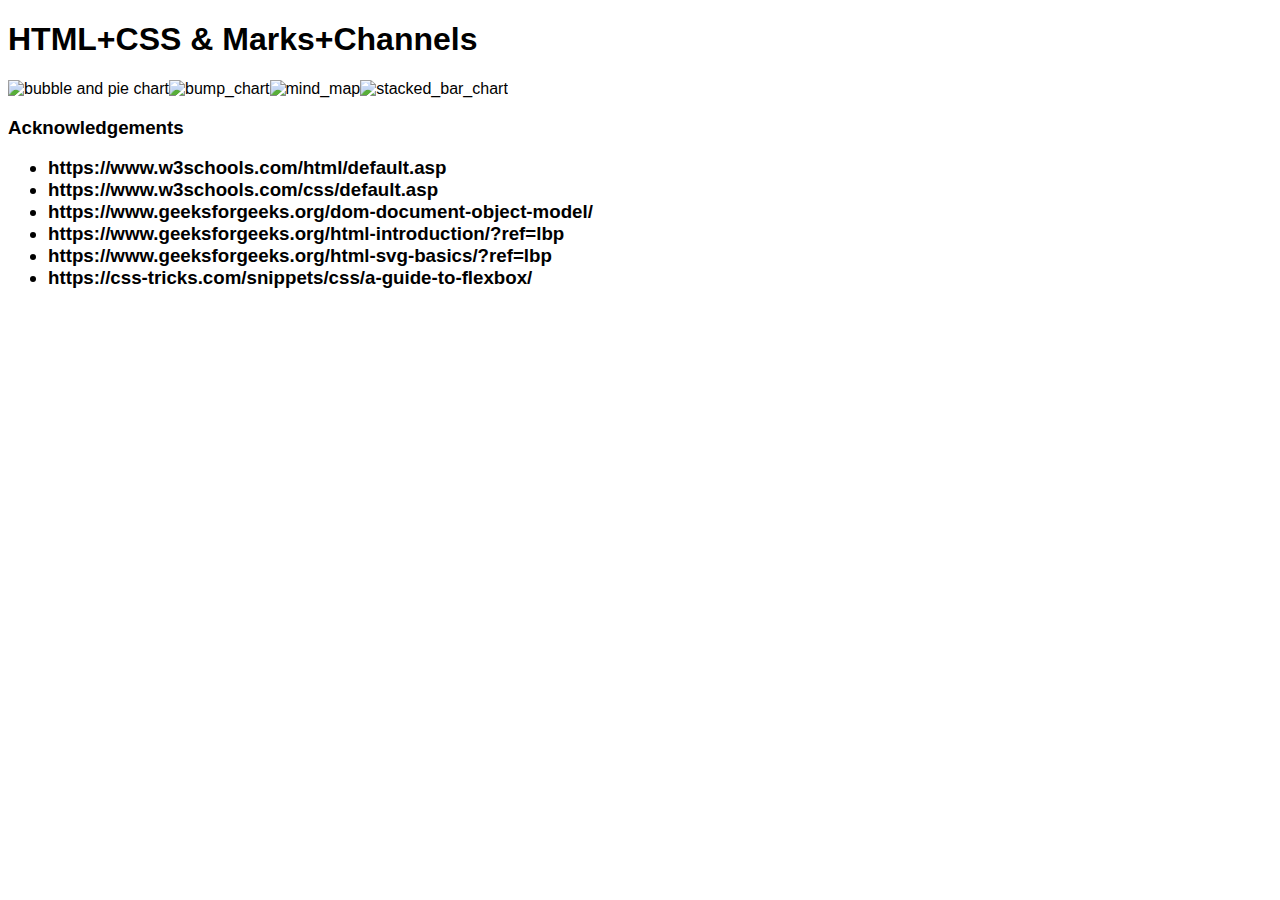
==== hw-03.html @ 66819732 "added images" ====
<!DOCTYPE html>
<html> 

<head>
    <meta charset=utf-8/>

    <link rel="stylesheet" href="style.css">
</head>


<body>

    <h1>HTML+CSS & Marks+Channels</h1>

    <div class="flex-container">
  <div><img src="/Users/anikadas/Documents/DS4200/hw-03-anika-and-shivangi/img/bubble_and_pie_chart.png" alt="bubble and pie chart"></div>
  <div><img src="/Users/anikadas/Documents/DS4200/hw-03-anika-and-shivangi/img/bump_chart.png" alt="bump_chart"></div>
  <div><img src="/Users/anikadas/Documents/DS4200/hw-03-anika-and-shivangi/img/mind_map.png" alt="mind_map"></div>
  <div><img src="/Users/anikadas/Documents/DS4200/hw-03-anika-and-shivangi/img/stacked_bar_chart.png" alt="stacked_bar_chart"></div>

</div>




<h3>Acknowledgements
    <ul>
        <li>https://www.w3schools.com/html/default.asp</li>
        <li>https://www.w3schools.com/css/default.asp</li>
        <li>https://www.geeksforgeeks.org/dom-document-object-model/</li>
        <li>https://www.geeksforgeeks.org/html-introduction/?ref=lbp</li>
        <li>https://www.geeksforgeeks.org/html-svg-basics/?ref=lbp</li>
        <li>https://css-tricks.com/snippets/css/a-guide-to-flexbox/</li>
    </ul>
</h3>

</body>

</html>
---- style.css ----
body {
  font-family:  Arial;
  justify-content: center;
}

.flex-container {
  display: flex;
  flex-wrap: wrap;
  justify-content: center;
}
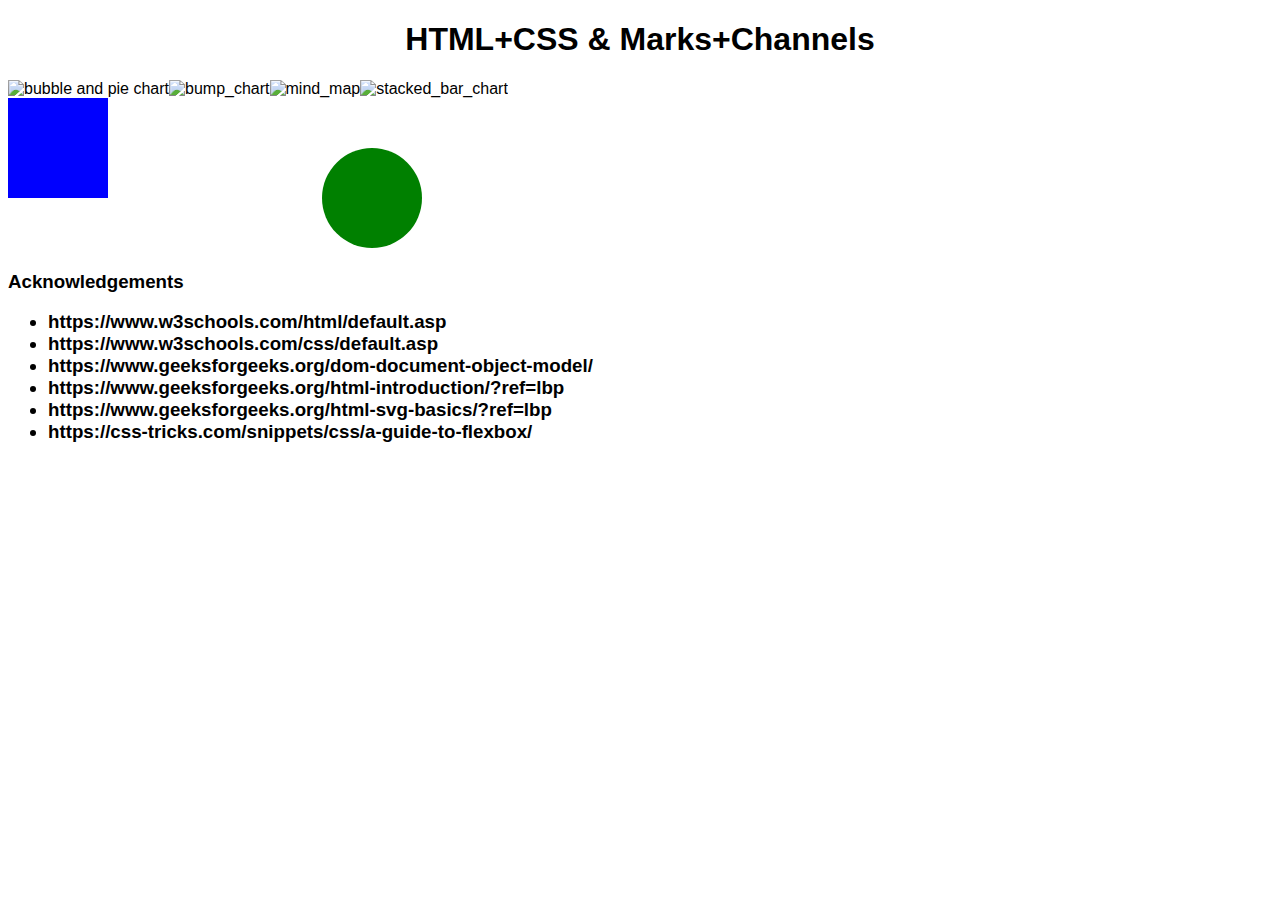
==== commit 4ce75d07: "shapes and centered" ====
--- a/hw-03.html
+++ b/hw-03.html
@@ -20,6 +20,17 @@
 
 </div>
 
+<div class="alternating-rect-circle">
+<svg id="square">
+    <rect x="0" y="0" width="100" height="100" fill="blue" />
+</svg>
+
+<svg id="circle">
+    <circle cx="60" cy="100" r="50" fill="green" />
+</svg>
+</div>
+
+
 
 
 
--- a/style.css
+++ b/style.css
@@ -1,7 +1,10 @@
+
 body {
   font-family:  Arial;
   justify-content: center;
 }
+
+h1{text-align: center;}
 
 .flex-container {
   display: flex;
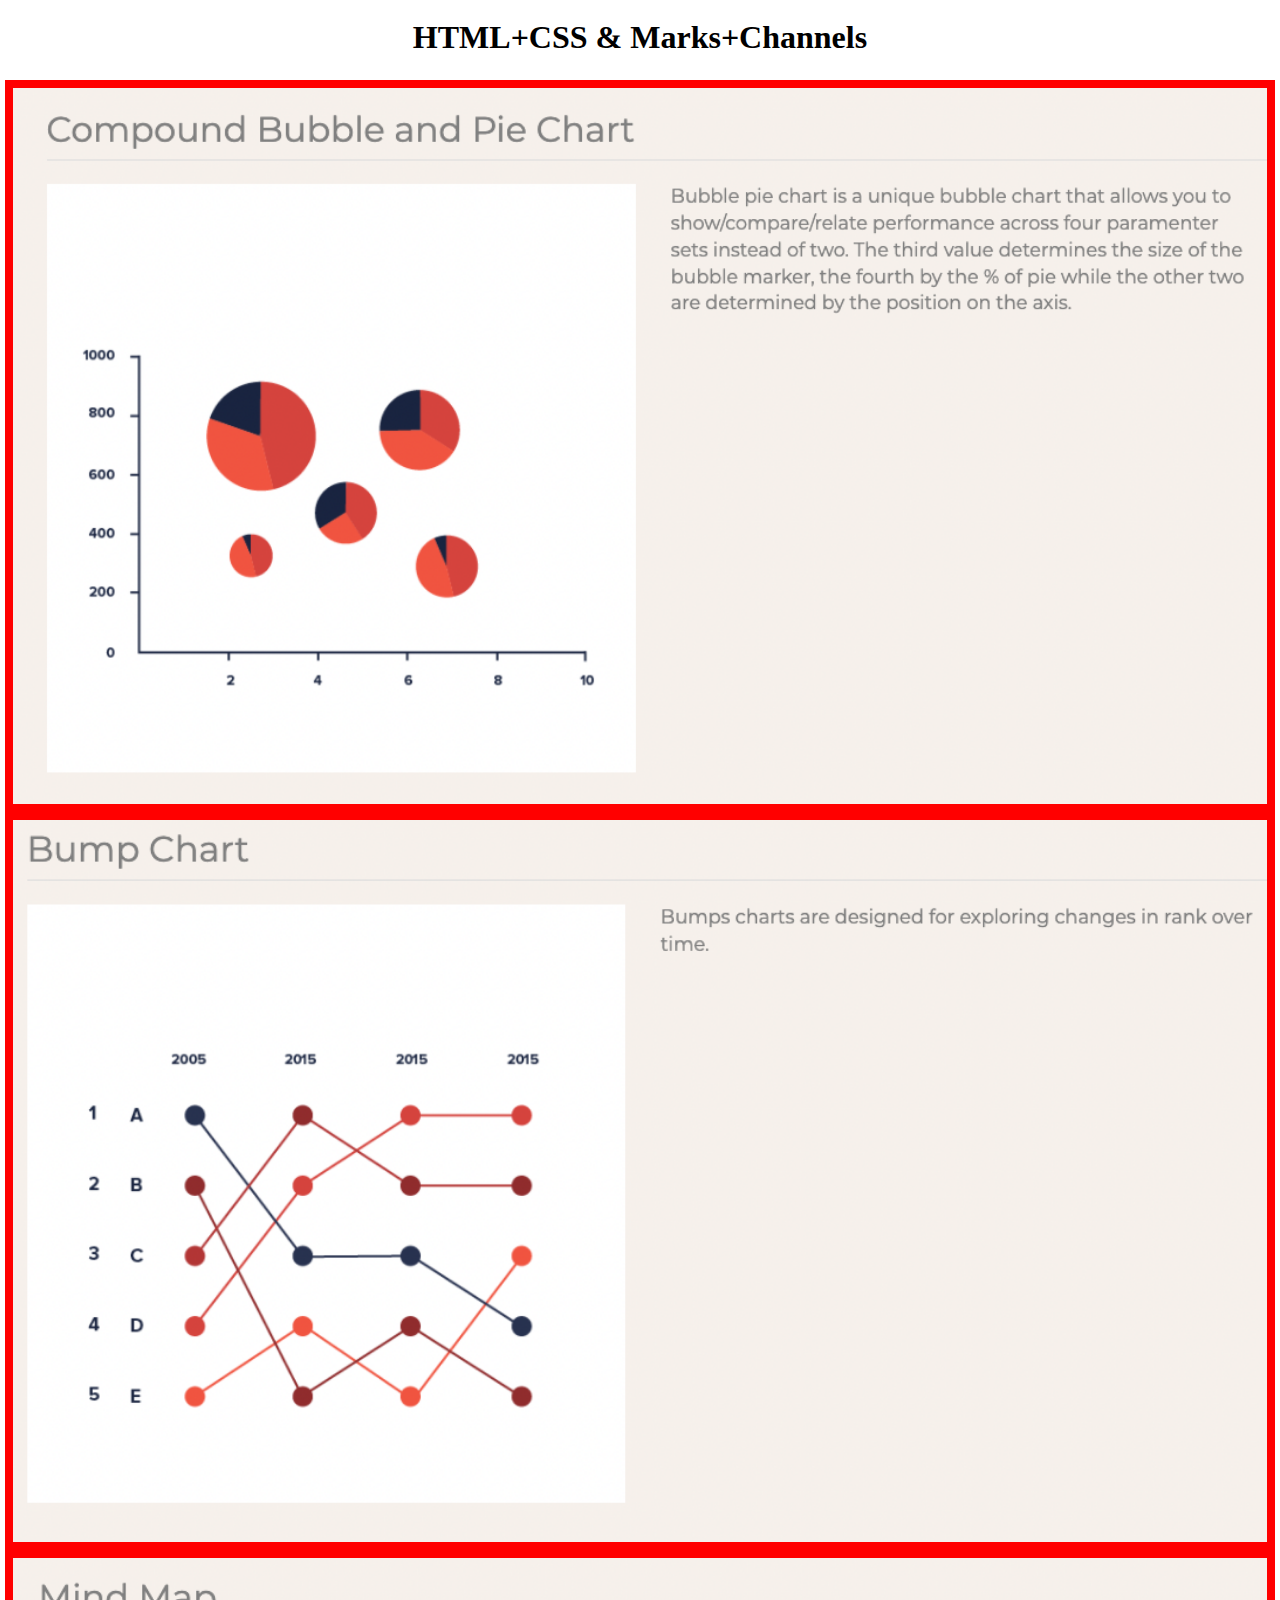
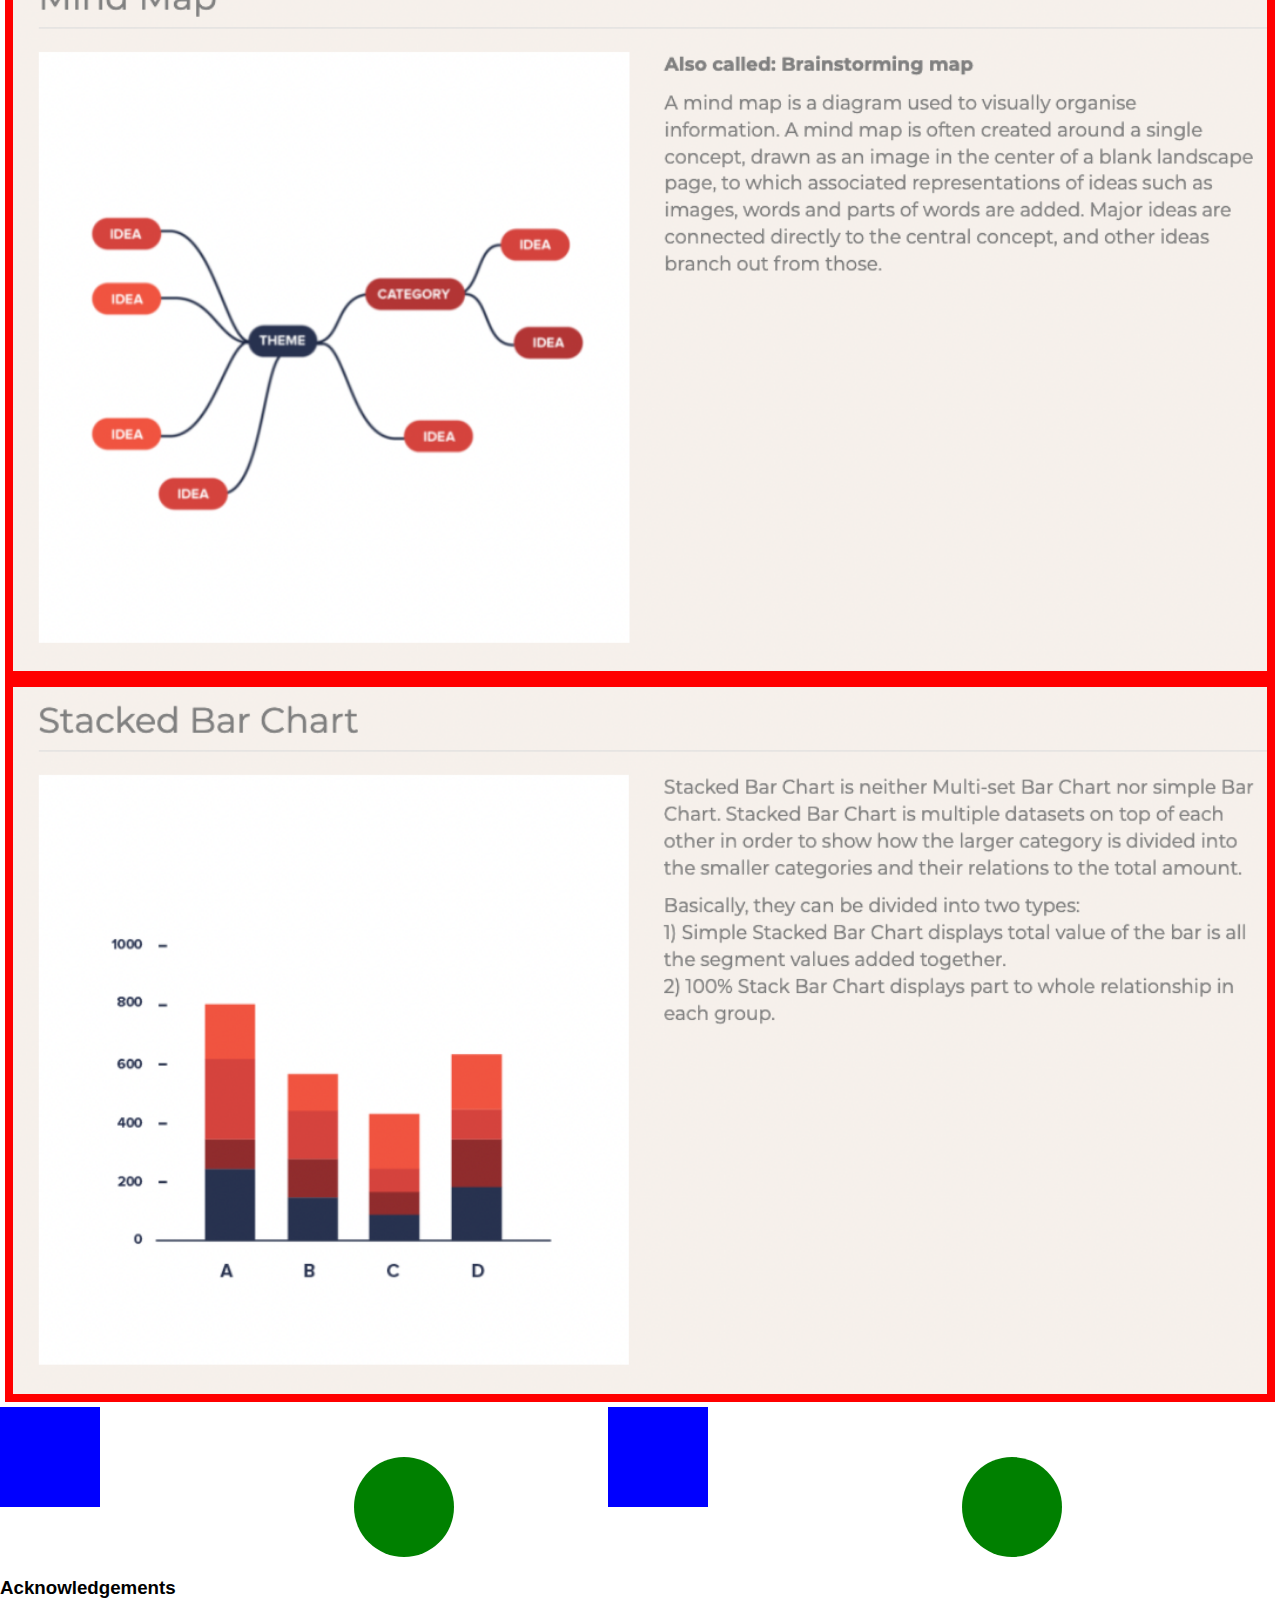
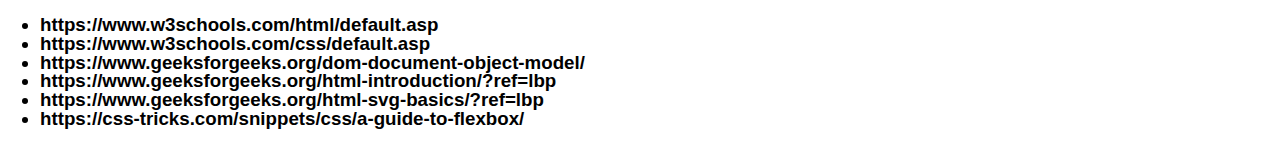
==== commit 4ee70f9a: "fixed images and added border" ====
--- a/hw-03.html
+++ b/hw-03.html
@@ -10,29 +10,53 @@
 
 <body>
 
+<!-- Add a centered header: "HTML+CSS & Marks+Channels".-->
+
     <h1>HTML+CSS & Marks+Channels</h1>
 
+<!-- Use flexbox (definition and examples here) to create a 4-item grid on your webpage. Format the grid such that all items in it are evenly spaced, and wrap.-->
+
     <div class="flex-container">
-  <div><img src="/Users/anikadas/Documents/DS4200/hw-03-anika-and-shivangi/img/bubble_and_pie_chart.png" alt="bubble and pie chart"></div>
-  <div><img src="/Users/anikadas/Documents/DS4200/hw-03-anika-and-shivangi/img/bump_chart.png" alt="bump_chart"></div>
-  <div><img src="/Users/anikadas/Documents/DS4200/hw-03-anika-and-shivangi/img/mind_map.png" alt="mind_map"></div>
-  <div><img src="/Users/anikadas/Documents/DS4200/hw-03-anika-and-shivangi/img/stacked_bar_chart.png" alt="stacked_bar_chart"></div>
 
-</div>
+        <img class="box1" src="img/bubble_and_pie_chart.png" alt="bubble and pie chart">
+
+        <img class="box2" src="img/bump_chart.png" alt="bump_chart">
+
+        <img class="box3" src="img/mind_map.png" alt="mind_map">
+
+        <img class="box4" src="img/stacked_bar_chart.png" alt="stacked_bar_chart">
+
+    </div>
+
+
+
+<!-- Add a new div below your flexbox. Fill this div with evenly spaced, alternatig svg rect's and circles. Style your page so that the rect's and circles change color if the mouse hovers over them (CSS Effects).-->
 
 <div class="alternating-rect-circle">
+
 <svg id="square">
     <rect x="0" y="0" width="100" height="100" fill="blue" />
 </svg>
 
 <svg id="circle">
-    <circle cx="60" cy="100" r="50" fill="green" />
+    <circle cx="100" cy="100" r="50" fill="green" />
 </svg>
+
+<svg id="square">
+    <rect x="0" y="0" width="100" height="100" fill="blue" />
+</svg>
+
+<svg id="circle">
+    <circle cx="100" cy="100" r="50" fill="green" />
+</svg>
+
+
 </div>
 
 
 
 
+<!--Add a centered header to the bottom of your page. The header should say "Acknowledgements" in font smaller than the font used for your first header. Under this header, add a div. Inside of this div add a centered, bulleted list of the resources you used to complete this assignment.-->
 
 <h3>Acknowledgements
     <ul>
--- a/style.css
+++ b/style.css
@@ -6,8 +6,53 @@
 
 h1{text-align: center;}
 
+* {
+    box-sizing: border-box;
+}
+html, body, div, img {
+    margin: 0;
+    padding: 0;
+    border: 0;
+    font-size: 100%;
+    font: inherit;
+    vertical-align: baseline;
+}
+body {
+    line-height: 1;
+}
+
 .flex-container {
   display: flex;
-  flex-wrap: wrap;
-  justify-content: center;
+  flex-flow: row wrap;
+  justify-content: space-evenly;
+  padding:  5px;
+}
+
+.box1{
+  border: 8px solid red;
+  flex-grow: 1;
+}
+
+.box2{
+  border: 8px solid red;
+  flex-grow: 1;
+
+}
+
+.box3{
+  border: 8px solid red;
+  flex-grow: 1;
+
+}
+
+.box4{
+  border: 8px solid red;
+  flex-grow: 1;
+
+}
+
+
+h3{
+  font-family: Arial;
+  text-align: : center;
 }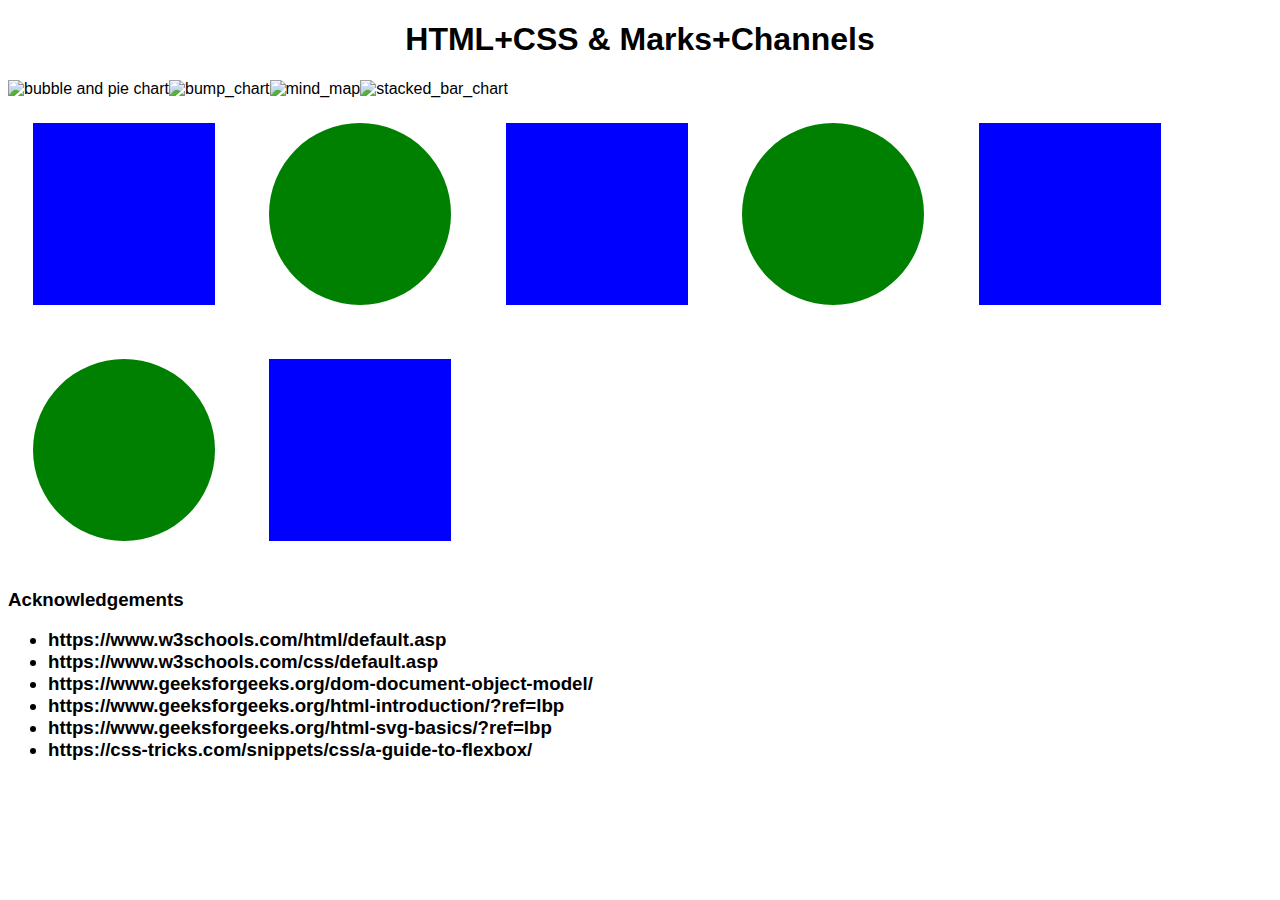
==== commit 7ec099d4: "added a new div with alternating svg circles and rectangles that change color when the mouse hovers " ====
--- a/hw-03.html
+++ b/hw-03.html
@@ -1,5 +1,5 @@
 <!DOCTYPE html>
-<html> 
+<html>
 
 <head>
     <meta charset=utf-8/>
@@ -10,53 +10,57 @@
 
 <body>
 
-<!-- Add a centered header: "HTML+CSS & Marks+Channels".-->
-
     <h1>HTML+CSS & Marks+Channels</h1>
 
-<!-- Use flexbox (definition and examples here) to create a 4-item grid on your webpage. Format the grid such that all items in it are evenly spaced, and wrap.-->
+    <div class="flex-container">
+  <div><img src="/Users/anikadas/Documents/DS4200/hw-03-anika-and-shivangi/img/bubble_and_pie_chart.png" alt="bubble and pie chart"></div>
+  <div><img src="/Users/anikadas/Documents/DS4200/hw-03-anika-and-shivangi/img/bump_chart.png" alt="bump_chart"></div>
+  <div><img src="/Users/anikadas/Documents/DS4200/hw-03-anika-and-shivangi/img/mind_map.png" alt="mind_map"></div>
+  <div><img src="/Users/anikadas/Documents/DS4200/hw-03-anika-and-shivangi/img/stacked_bar_chart.png" alt="stacked_bar_chart"></div>
 
-    <div class="flex-container">
-
-        <img class="box1" src="img/bubble_and_pie_chart.png" alt="bubble and pie chart">
-
-        <img class="box2" src="img/bump_chart.png" alt="bump_chart">
-
-        <img class="box3" src="img/mind_map.png" alt="mind_map">
-
-        <img class="box4" src="img/stacked_bar_chart.png" alt="stacked_bar_chart">
-
-    </div>
-
-
-
-<!-- Add a new div below your flexbox. Fill this div with evenly spaced, alternatig svg rect's and circles. Style your page so that the rect's and circles change color if the mouse hovers over them (CSS Effects).-->
+</div>
 
 <div class="alternating-rect-circle">
-
-<svg id="square">
-    <rect x="0" y="0" width="100" height="100" fill="blue" />
+<svg width="182" height="182" viewBox="0 0 100 100" >
+  <svg id="square">
+    <rect class="shape" x="0" y="0" width="100" height="100" fill="blue" />
+  </svg>
 </svg>
-
-<svg id="circle">
-    <circle cx="100" cy="100" r="50" fill="green" />
+<svg width="182" height="182" viewBox="0 0 100 100" >
+  <svg id="circle">
+    <circle class="shape" cx="50" cy="50" r="50" fill="green" />
+  </svg>
 </svg>
-
-<svg id="square">
-    <rect x="0" y="0" width="100" height="100" fill="blue" />
+<svg width="182" height="182" viewBox="0 0 100 100" >
+  <svg id="square">
+    <rect class="shape" x="0" y="0" width="100" height="100" fill="blue" />
+  </svg>
 </svg>
-
-<svg id="circle">
-    <circle cx="100" cy="100" r="50" fill="green" />
+<svg width="182" height="182" viewBox="0 0 100 100" >
+  <svg id="circle">
+    <circle class="shape" cx="50" cy="50" r="50" fill="green" />
+  </svg>
 </svg>
-
-
+<svg width="182" height="182" viewBox="0 0 100 100" >
+  <svg id="square">
+    <rect class="shape" x="0" y="0" width="100" height="100" fill="blue" />
+  </svg>
+</svg>
+<svg width="182" height="182" viewBox="0 0 100 100" >
+  <svg id="circle">
+    <circle class="shape" cx="50" cy="50" r="50" fill="green" />
+  </svg>
+</svg>
+<svg width="182" height="182" viewBox="0 0 100 100" >
+  <svg id="square">
+    <rect class="shape" x="0" y="0" width="100" height="100" fill="blue" />
+  </svg>
+</svg>
 </div>
 
 
 
 
-<!--Add a centered header to the bottom of your page. The header should say "Acknowledgements" in font smaller than the font used for your first header. Under this header, add a div. Inside of this div add a centered, bulleted list of the resources you used to complete this assignment.-->
 
 <h3>Acknowledgements
     <ul>
@@ -71,4 +75,4 @@
 
 </body>
 
-</html>+</html>
--- a/style.css
+++ b/style.css
@@ -1,4 +1,3 @@
-
 body {
   font-family:  Arial;
   justify-content: center;
@@ -6,53 +5,15 @@
 
 h1{text-align: center;}
 
-* {
-    box-sizing: border-box;
-}
-html, body, div, img {
-    margin: 0;
-    padding: 0;
-    border: 0;
-    font-size: 100%;
-    font: inherit;
-    vertical-align: baseline;
-}
-body {
-    line-height: 1;
+.flex-container {
+  display: flex;
+  flex-wrap: wrap;
+  justify-content: center;
 }
 
-.flex-container {
-  display: flex;
-  flex-flow: row wrap;
-  justify-content: space-evenly;
-  padding:  5px;
+svg{padding:25px 25px 25px 25px;
+filter: brightness(100%);}
+
+.shape:hover{
+filter: brightness(50%);
 }
-
-.box1{
-  border: 8px solid red;
-  flex-grow: 1;
-}
-
-.box2{
-  border: 8px solid red;
-  flex-grow: 1;
-
-}
-
-.box3{
-  border: 8px solid red;
-  flex-grow: 1;
-
-}
-
-.box4{
-  border: 8px solid red;
-  flex-grow: 1;
-
-}
-
-
-h3{
-  font-family: Arial;
-  text-align: : center;
-}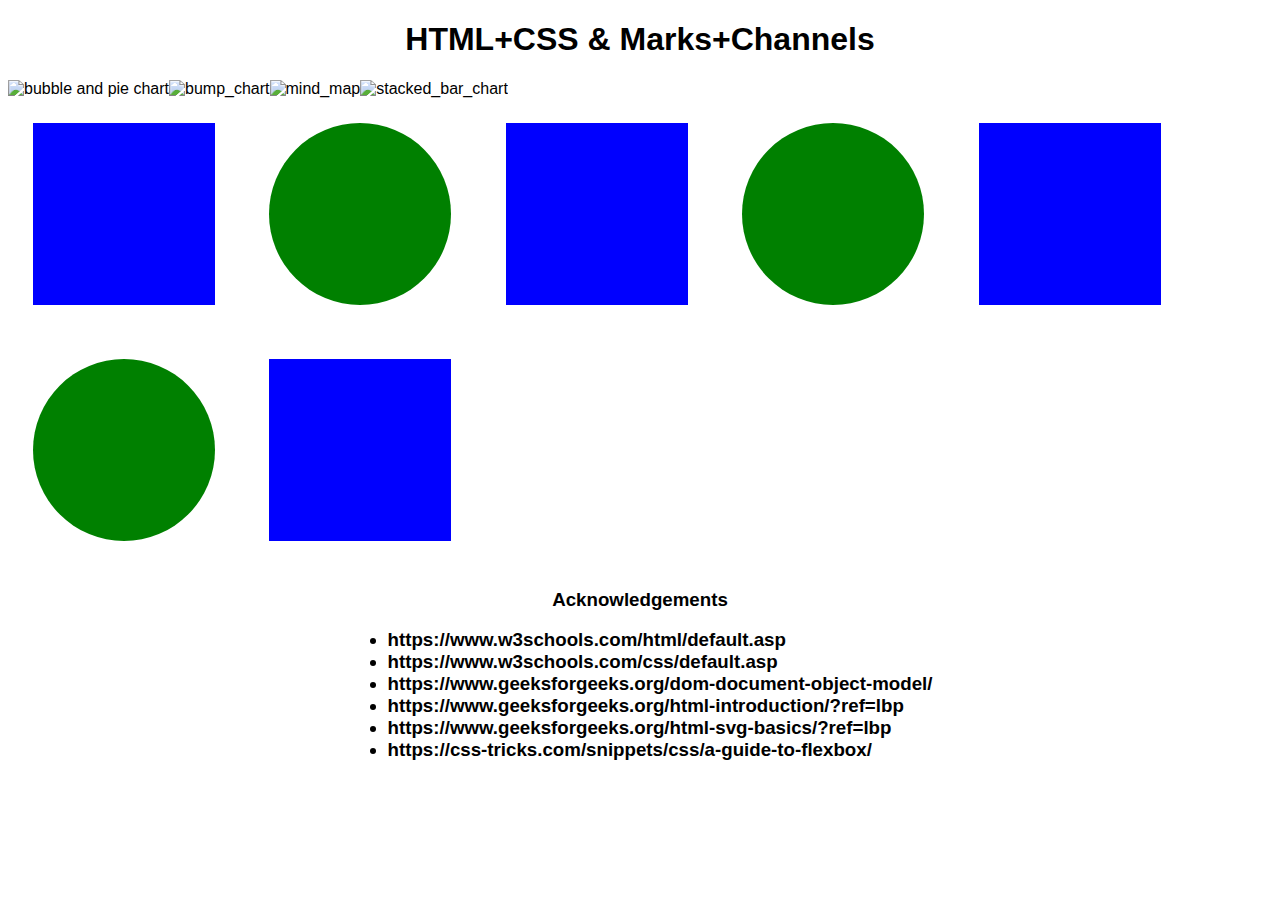
==== commit 66b012d5: "added a new div with alternating svg circles and rectangles that change color when the mouse hovers " ====
--- a/hw-03.html
+++ b/hw-03.html
@@ -59,10 +59,8 @@
 </div>
 
 
-
-
-
 <h3>Acknowledgements
+  <div>
     <ul>
         <li>https://www.w3schools.com/html/default.asp</li>
         <li>https://www.w3schools.com/css/default.asp</li>
@@ -71,6 +69,7 @@
         <li>https://www.geeksforgeeks.org/html-svg-basics/?ref=lbp</li>
         <li>https://css-tricks.com/snippets/css/a-guide-to-flexbox/</li>
     </ul>
+  </div>
 </h3>
 
 </body>
--- a/style.css
+++ b/style.css
@@ -17,3 +17,6 @@
 .shape:hover{
 filter: brightness(50%);
 }
+
+h3{text-align: center;}
+ul { display: inline-block; text-align: left; }
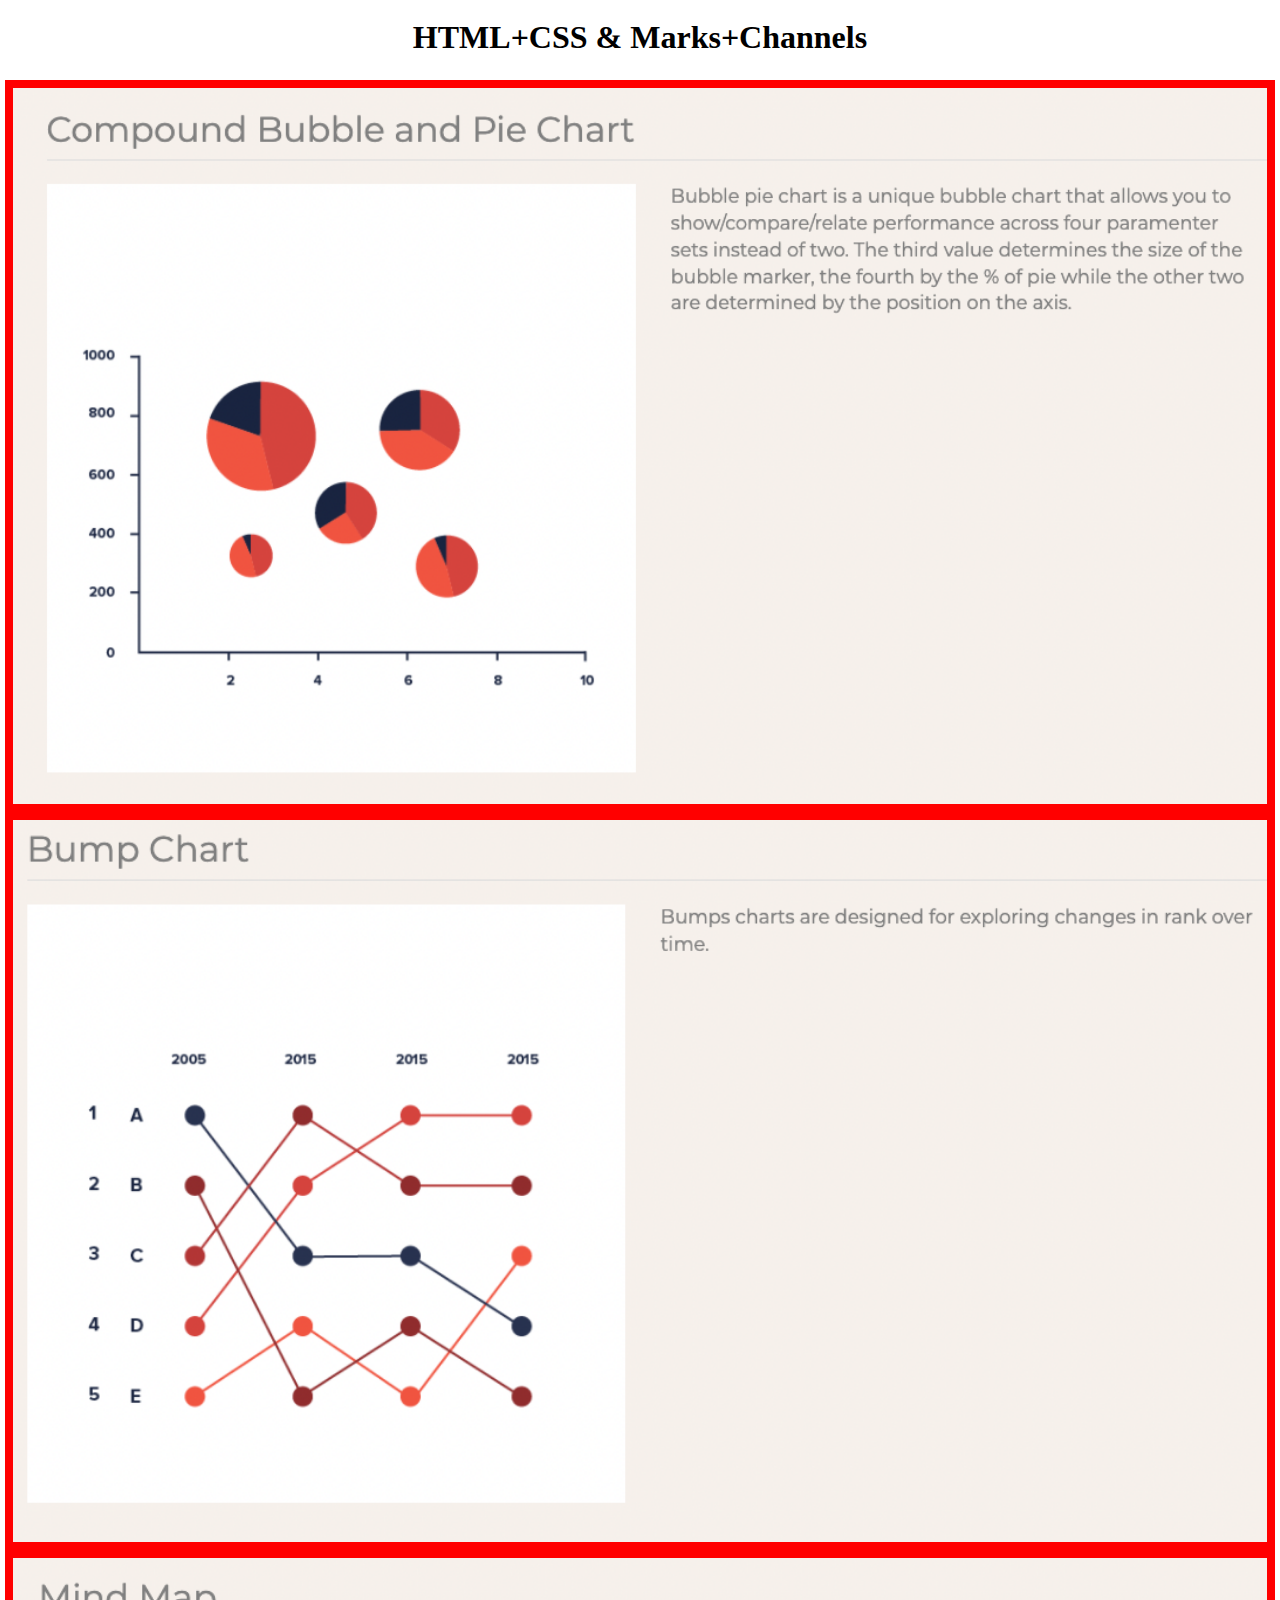
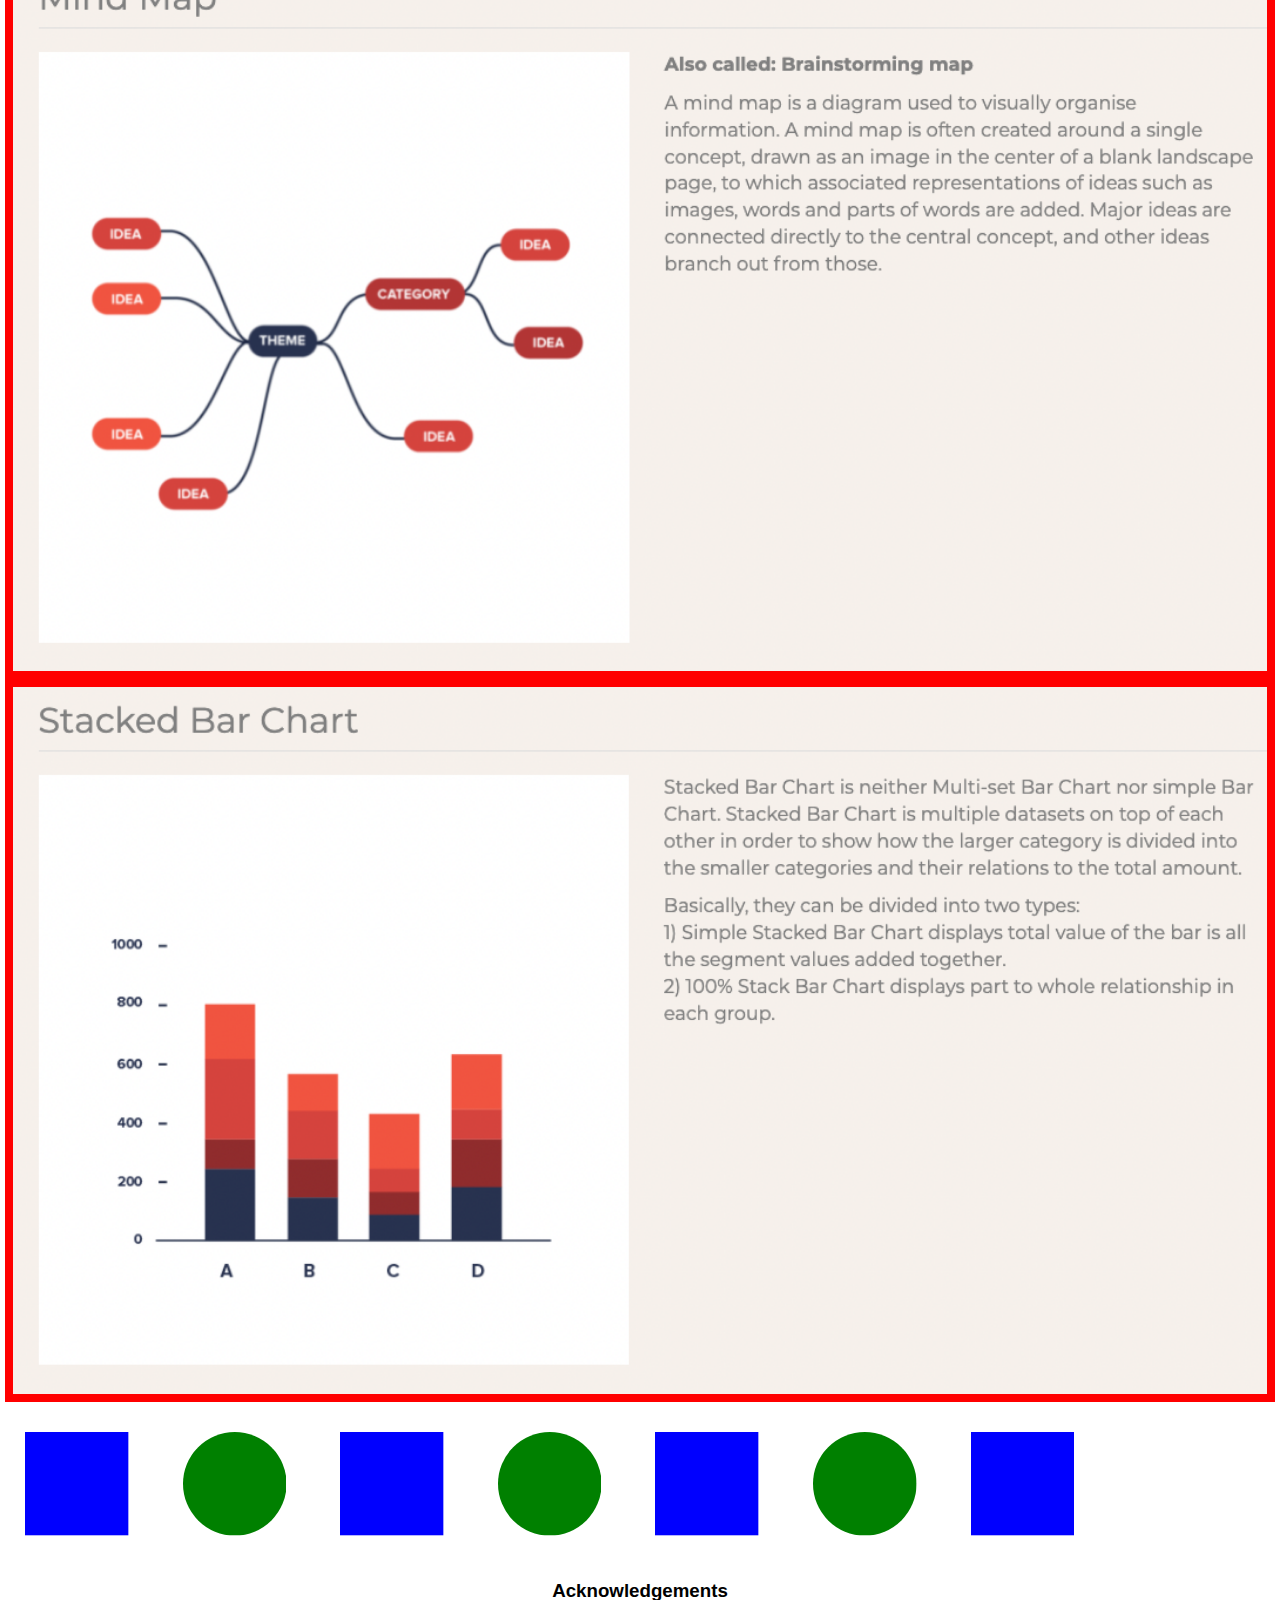
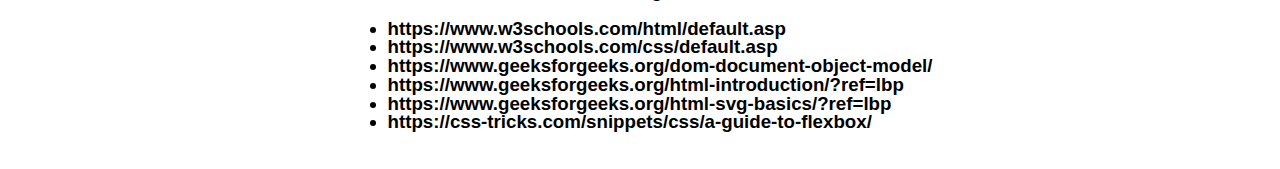
==== commit c54647a5: "newest version" ====
--- a/hw-03.html
+++ b/hw-03.html
@@ -7,18 +7,23 @@
     <link rel="stylesheet" href="style.css">
 </head>
 
+<body>
 
-<body>
+<!-- Add a centered header: "HTML+CSS & Marks+Channels".-->
 
     <h1>HTML+CSS & Marks+Channels</h1>
 
-    <div class="flex-container">
-  <div><img src="/Users/anikadas/Documents/DS4200/hw-03-anika-and-shivangi/img/bubble_and_pie_chart.png" alt="bubble and pie chart"></div>
-  <div><img src="/Users/anikadas/Documents/DS4200/hw-03-anika-and-shivangi/img/bump_chart.png" alt="bump_chart"></div>
-  <div><img src="/Users/anikadas/Documents/DS4200/hw-03-anika-and-shivangi/img/mind_map.png" alt="mind_map"></div>
-  <div><img src="/Users/anikadas/Documents/DS4200/hw-03-anika-and-shivangi/img/stacked_bar_chart.png" alt="stacked_bar_chart"></div>
+<!-- Use flexbox (definition and examples here) to create a 4-item grid on your webpage. Format the grid such that all items in it are evenly spaced, and wrap.-->
 
+<div class="flex-container">
+    <img class="box1" src="img/bubble_and_pie_chart.png" alt="bubble and pie chart">
+    <img class="box2" src="img/bump_chart.png" alt="bump_chart">
+    <img class="box3" src="img/mind_map.png" alt="mind_map">
+    <img class="box4" src="img/stacked_bar_chart.png" alt="stacked_bar_chart">
 </div>
+
+
+<!-- Add a new div below your flexbox. Fill this div with evenly spaced, alternatig svg rect's and circles. Style your page so that the rect's and circles change color if the mouse hovers over them (CSS Effects).-->
 
 <div class="alternating-rect-circle">
 <svg width="182" height="182" viewBox="0 0 100 100" >
--- a/style.css
+++ b/style.css
@@ -5,18 +5,63 @@
 
 h1{text-align: center;}
 
-.flex-container {
-  display: flex;
-  flex-wrap: wrap;
-  justify-content: center;
+* {
+    box-sizing: border-box;
+}
+html, body, div, img {
+    margin: 0;
+    padding: 0;
+    border: 0;
+    font-size: 100%;
+    font: inherit;
+    vertical-align: baseline;
+}
+body {
+    line-height: 1;
 }
 
+h3{
+  font-family: Arial;
+  text-align: center;
+}
+
+ul{display: inline-block; text-align: left;}
+
 svg{padding:25px 25px 25px 25px;
-filter: brightness(100%);}
+filter: brightness(100%);
+width: 12%; height: auto;}
 
 .shape:hover{
 filter: brightness(50%);
 }
 
-h3{text-align: center;}
-ul { display: inline-block; text-align: left; }
+.flex-container {
+  display: flex;
+  flex-flow: row wrap;
+  justify-content: space-evenly;
+  padding:  5px;
+}
+
+.box1{
+  width: 5;
+  border: 8px solid red;
+  flex-grow: 1;
+}
+
+.box2{
+  border: 8px solid red;
+  flex-grow: 1;
+
+}
+
+.box3{
+  border: 8px solid red;
+  flex-grow: 1;
+
+}
+
+.box4{
+  border: 8px solid red;
+  flex-grow: 1;
+
+}
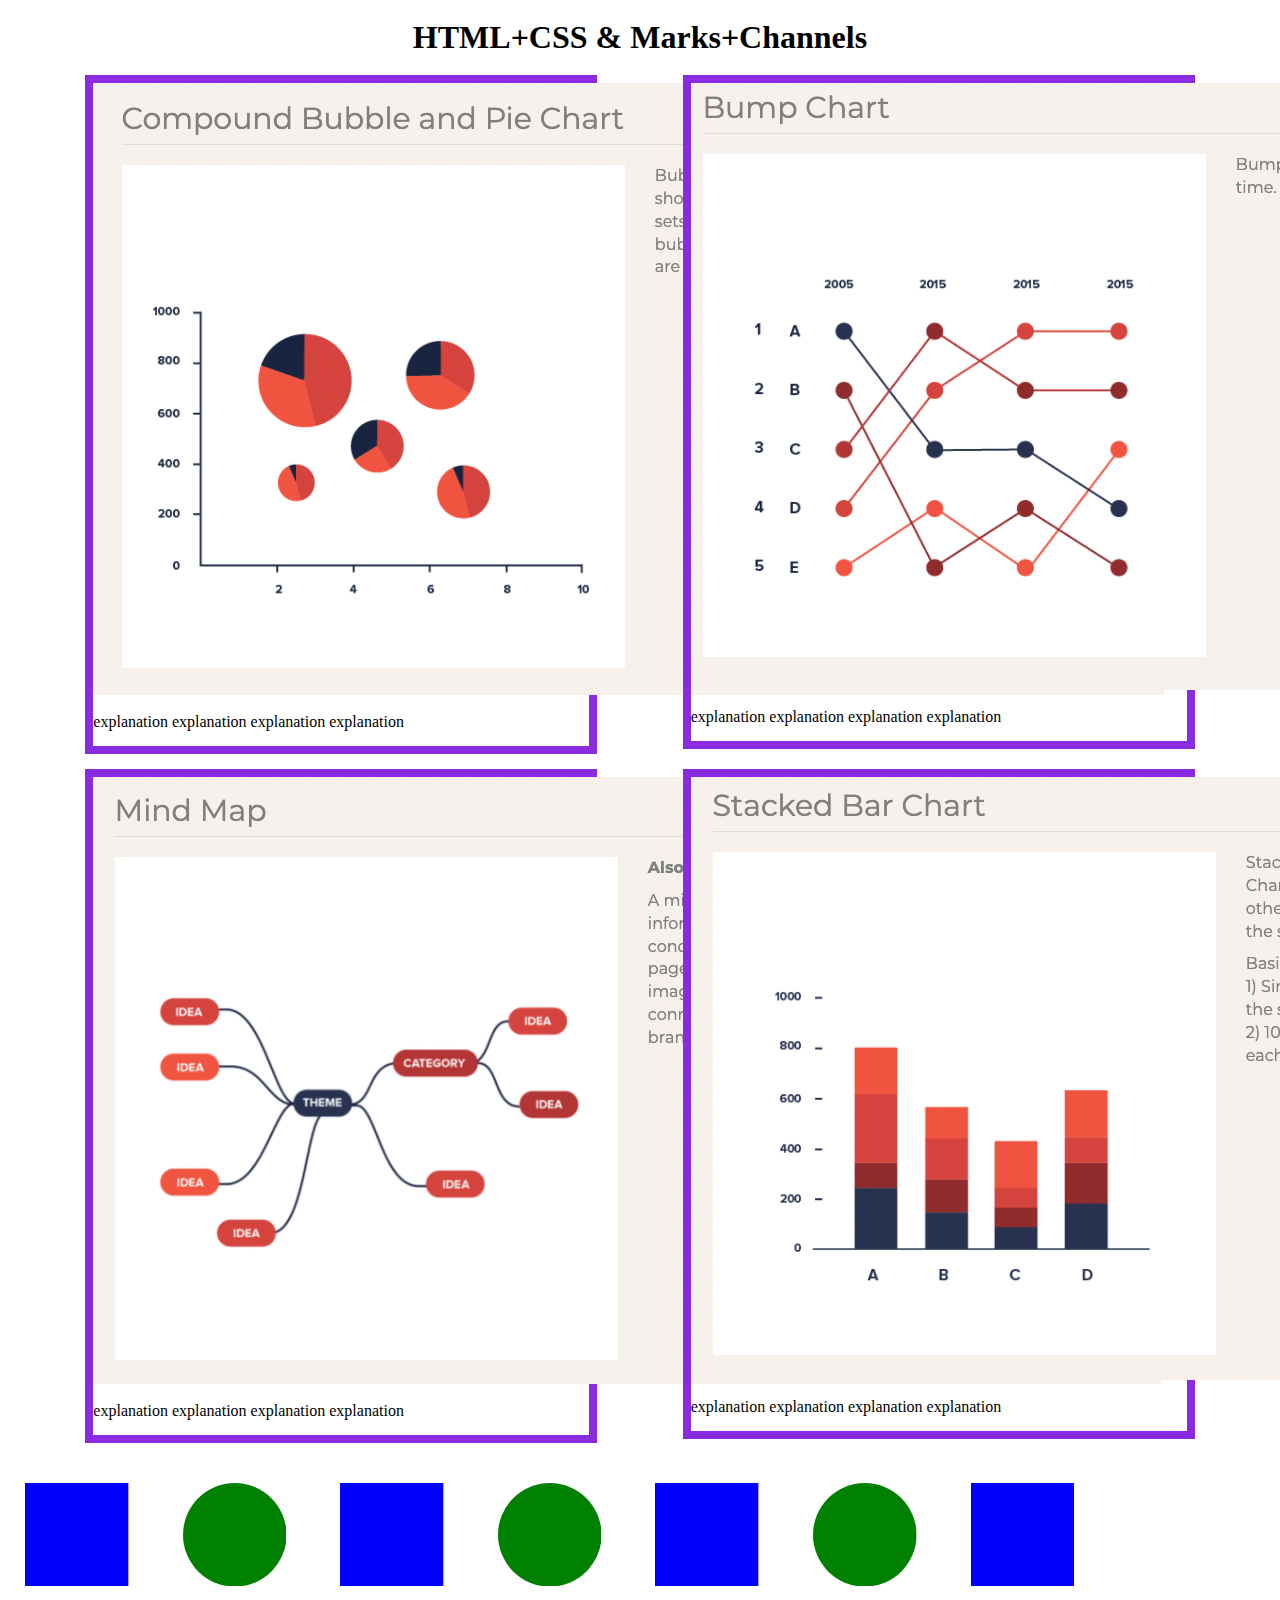
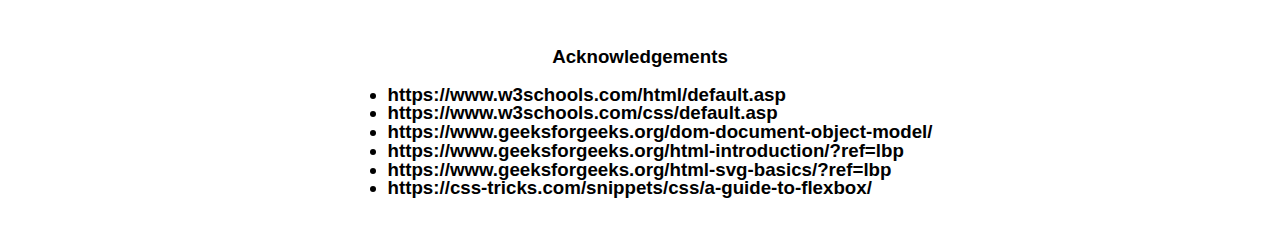
==== commit fa08bc2f: "latest copygit add . reclone this" ====
--- a/hw-03.html
+++ b/hw-03.html
@@ -16,10 +16,25 @@
 <!-- Use flexbox (definition and examples here) to create a 4-item grid on your webpage. Format the grid such that all items in it are evenly spaced, and wrap.-->
 
 <div class="flex-container">
-    <img class="box1" src="img/bubble_and_pie_chart.png" alt="bubble and pie chart">
-    <img class="box2" src="img/bump_chart.png" alt="bump_chart">
-    <img class="box3" src="img/mind_map.png" alt="mind_map">
-    <img class="box4" src="img/stacked_bar_chart.png" alt="stacked_bar_chart">
+  <div class="box">
+    <img src="img/bubble_and_pie_chart.png" alt="bubble and pie chart">
+    <p> explanation explanation explanation explanation</p>
+
+  </div>
+
+  <div class="box">
+    <img src="img/bump_chart.png" alt="bump_chart">
+    <p> explanation explanation explanation explanation</p>
+  </div>
+
+  <div class="box">
+    <img src="img/mind_map.png" alt="mind_map">
+    <p> explanation explanation explanation explanation</p>
+  </div>
+
+  <div class="box">
+    <img src="img/stacked_bar_chart.png" alt="stacked_bar_chart">
+    <p> explanation explanation explanation explanation</p>
 </div>
 
 
--- a/style.css
+++ b/style.css
@@ -37,31 +37,17 @@
 
 .flex-container {
   display: flex;
-  flex-flow: row wrap;
+  flex-wrap: wrap;
   justify-content: space-evenly;
-  padding:  5px;
+  row-gap: 15px;
 }
 
-.box1{
-  width: 5;
-  border: 8px solid red;
-  flex-grow: 1;
+.box{
+  width: 40%;
+  height: 40%;
+  border: 8px solid blueviolet;
 }
 
-.box2{
-  border: 8px solid red;
-  flex-grow: 1;
 
-}
 
-.box3{
-  border: 8px solid red;
-  flex-grow: 1;
 
-}
-
-.box4{
-  border: 8px solid red;
-  flex-grow: 1;
-
-}
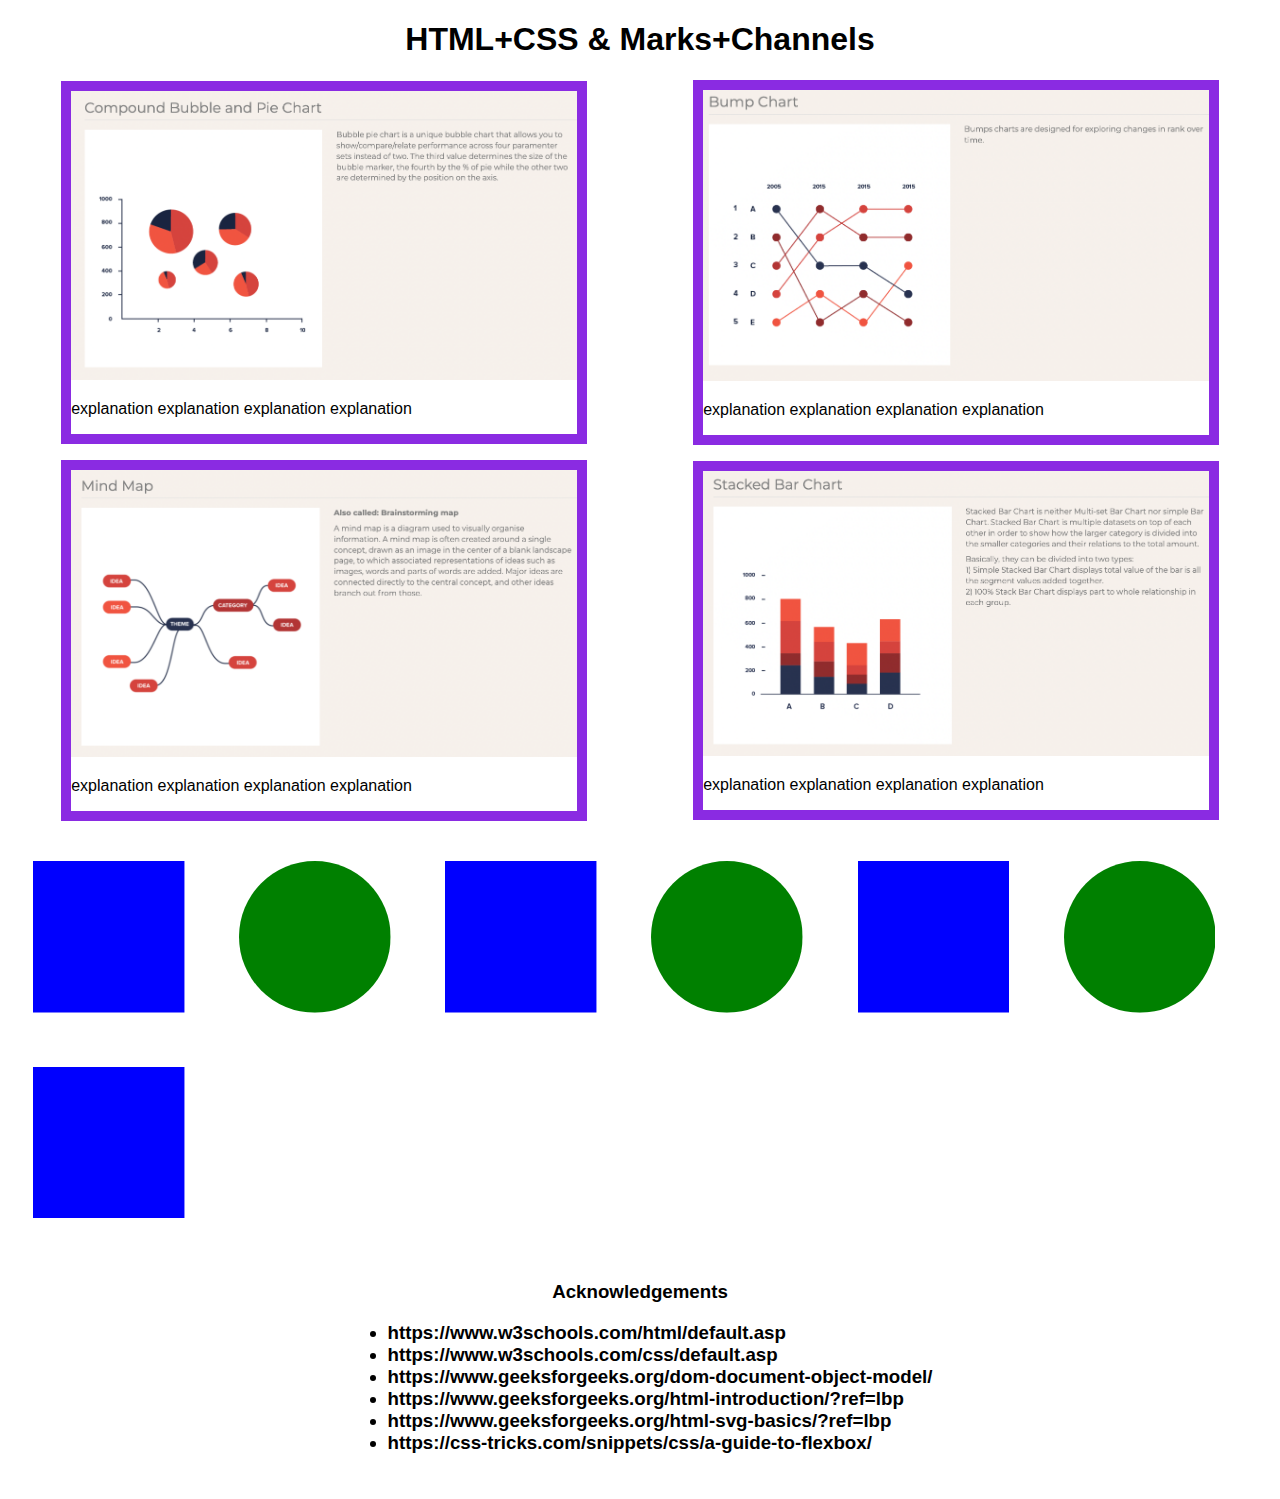
==== commit 73f8189d: "added paragaphs" ====
--- a/hw-03.html
+++ b/hw-03.html
@@ -17,23 +17,23 @@
 
 <div class="flex-container">
   <div class="box">
-    <img src="img/bubble_and_pie_chart.png" alt="bubble and pie chart">
+    <img class="image" src="img/bubble_and_pie_chart.png" alt="bubble and pie chart">
     <p> explanation explanation explanation explanation</p>
 
   </div>
 
   <div class="box">
-    <img src="img/bump_chart.png" alt="bump_chart">
+    <img class="image" src="img/bump_chart.png" alt="bump_chart">
     <p> explanation explanation explanation explanation</p>
   </div>
 
   <div class="box">
-    <img src="img/mind_map.png" alt="mind_map">
+    <img class="image" src="img/mind_map.png" alt="mind_map">
     <p> explanation explanation explanation explanation</p>
   </div>
 
   <div class="box">
-    <img src="img/stacked_bar_chart.png" alt="stacked_bar_chart">
+    <img class="image" src="img/stacked_bar_chart.png" alt="stacked_bar_chart">
     <p> explanation explanation explanation explanation</p>
 </div>
 
--- a/style.css
+++ b/style.css
@@ -1,27 +1,12 @@
 body {
-  font-family:  Arial;
+  font-family: Arial;
   justify-content: center;
 }
 
 h1{text-align: center;}
 
-* {
-    box-sizing: border-box;
-}
-html, body, div, img {
-    margin: 0;
-    padding: 0;
-    border: 0;
-    font-size: 100%;
-    font: inherit;
-    vertical-align: baseline;
-}
-body {
-    line-height: 1;
-}
 
 h3{
-  font-family: Arial;
   text-align: center;
 }
 
@@ -37,15 +22,22 @@
 
 .flex-container {
   display: flex;
-  flex-wrap: wrap;
-  justify-content: space-evenly;
+  flex-flow: row wrap;
+  justify-content: space-around;
   row-gap: 15px;
+  align-content: space-around;
+  align-items: center;
 }
 
 .box{
   width: 40%;
   height: 40%;
-  border: 8px solid blueviolet;
+  border: 10px solid blueviolet;
+  }
+
+  .image{
+    width: 100%;
+  }
 }
 
 
